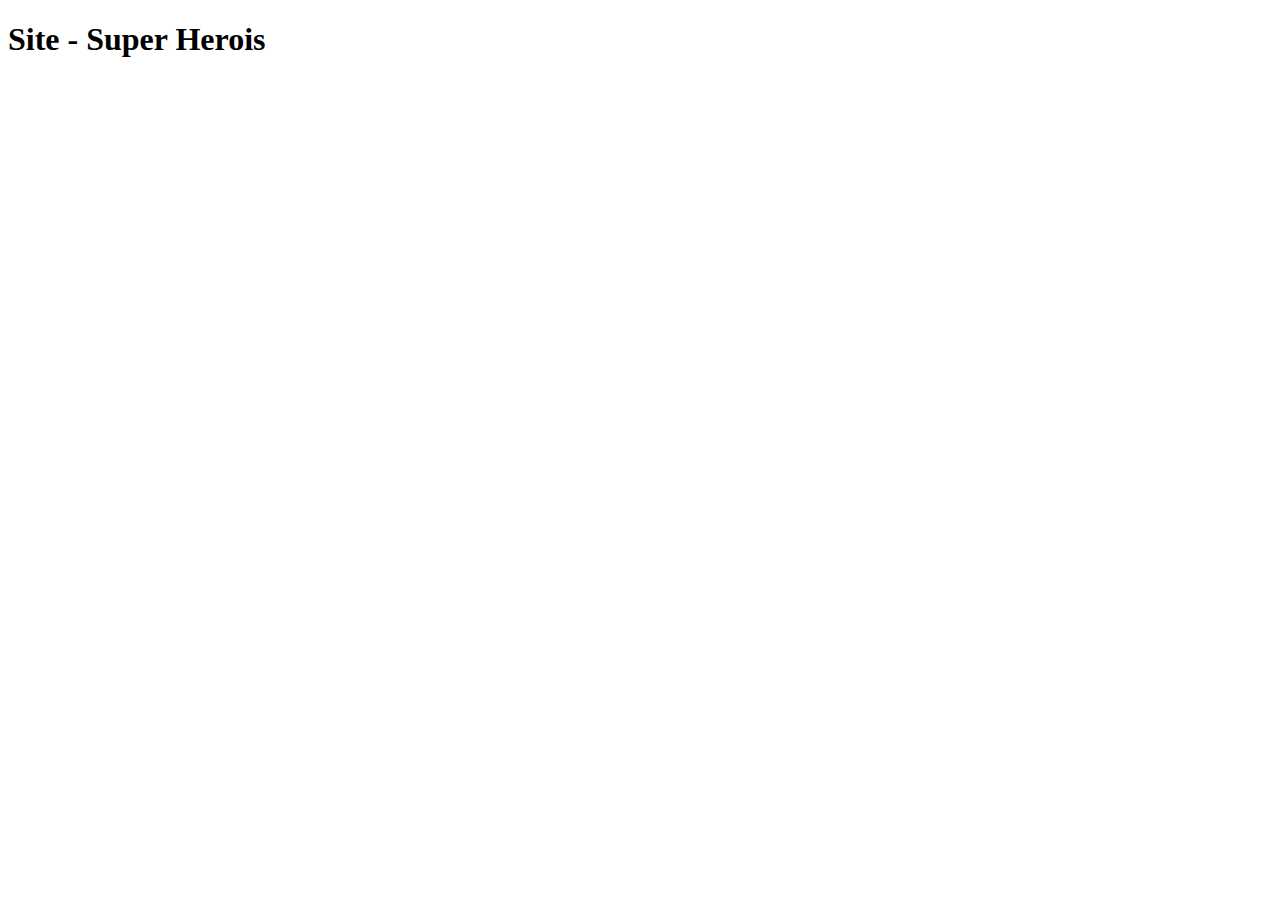
==== index.html @ b8f4fde1 "add atividade-portifolio" ====
<!DOCTYPE html>
<html lang="en">
<head>
    <meta charset="UTF-8">
    <meta http-equiv="X-UA-Compatible" content="IE=edge">
    <meta name="viewport" content="width=device-width, initial-scale=1.0">
    <title>Super Herois</title>
</head>
<body>
    <div>

        <h1>Site - Super Herois</h1>



    </div>
</body>
</html>
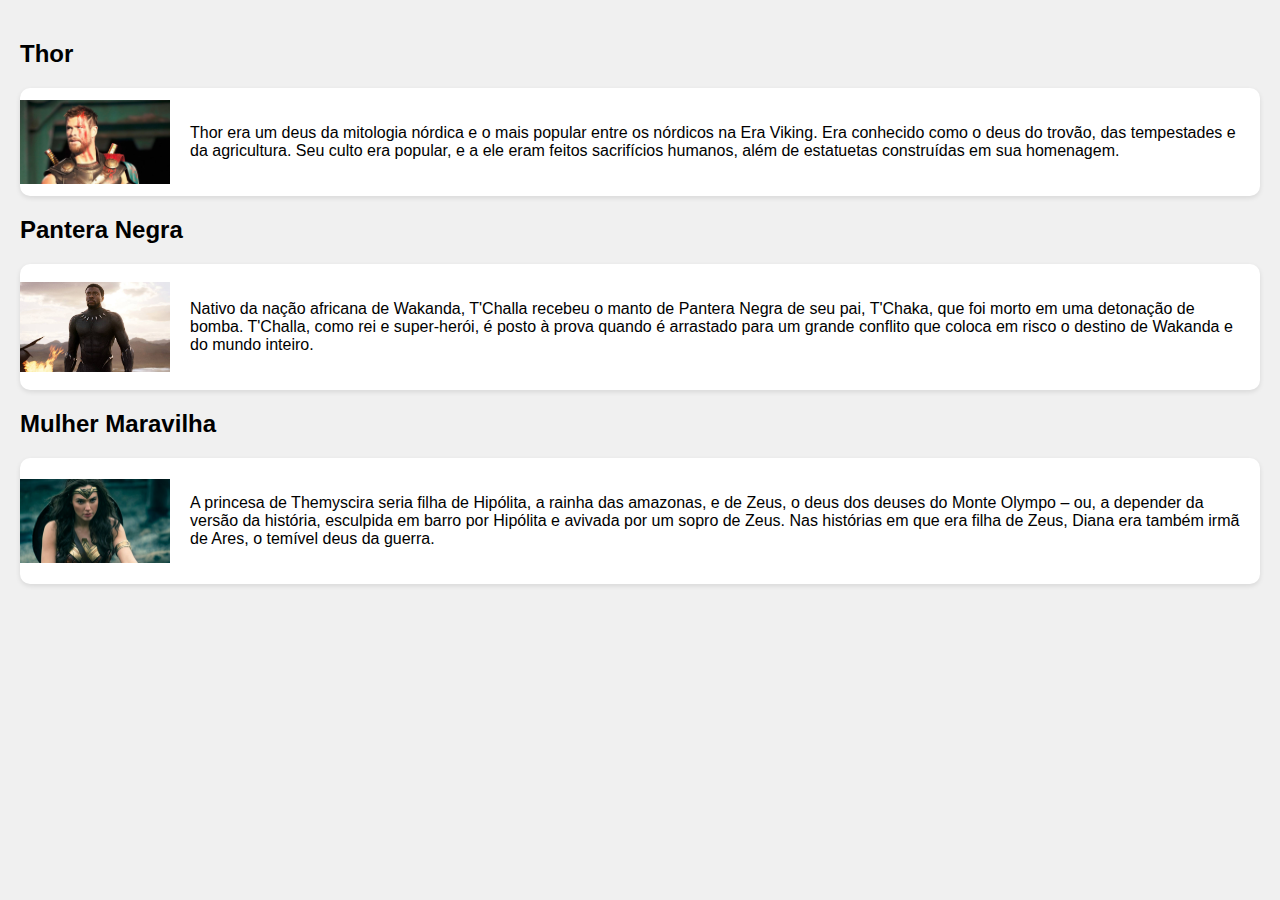
==== commit c9b47fee: "criando meu projeto portifolio" ====
--- a/index.html
+++ b/index.html
@@ -1,18 +1,37 @@
 <!DOCTYPE html>
-<html lang="en">
+<html lang="pt-BR">
 <head>
     <meta charset="UTF-8">
-    <meta http-equiv="X-UA-Compatible" content="IE=edge">
     <meta name="viewport" content="width=device-width, initial-scale=1.0">
-    <title>Super Herois</title>
+    <title>Imagens à Esquerda e Texto à Direita</title>
+   <link rel="stylesheet" href="style.css">
 </head>
 <body>
-    <div>
+ 
+    <h2> Thor </h2>
+    <div class="container">
 
-        <h1>Site - Super Herois</h1>
+        <img src="imagens/thor.webp" alt="Descrição da Imagem 1" class="image">
+        <div class="text">
+            <p>Thor era um deus da mitologia nórdica e o mais popular entre os nórdicos na Era Viking. Era conhecido como o deus do trovão, das tempestades e da agricultura. Seu culto era popular, e a ele eram feitos sacrifícios humanos, além de estatuetas construídas em sua homenagem.</p>
+        </div>
+    </div>
+    
+    <h2>Pantera Negra</h2>
+    <div class="container">
+        <img src="imagens/pantera.jpg" alt="Descrição da Imagem 2" class="image">
+        <div class="text">
+            <p>Nativo da nação africana de Wakanda, T'Challa recebeu o manto de Pantera Negra de seu pai, T'Chaka, que foi morto em uma detonação de bomba. T'Challa, como rei e super-herói, é posto à prova quando é arrastado para um grande conflito que coloca em risco o destino de Wakanda e do mundo inteiro.</p>
+        </div>
+    </div>
+    <h2>Mulher Maravilha</h2>
+    <div class="container">
+        <img src="imagens/mulher-maravilha-2.webp" alt="Descrição da Imagem 3" class="image">
+        <div class="text">
+            
+            <p>A princesa de Themyscira seria filha de Hipólita, a rainha das amazonas, e de Zeus, o deus dos deuses do Monte Olympo – ou, a depender da versão da história, esculpida em barro por Hipólita e avivada por um sopro de Zeus. Nas histórias em que era filha de Zeus, Diana era também irmã de Ares, o temível deus da guerra.</p>
+        </div>
+    </div>
 
-
-
-    </div>
 </body>
 </html>--- a/style.css
+++ b/style.css
@@ -0,0 +1,36 @@
+body {
+    font-family: Arial, sans-serif;
+    background-color: #f0f0f0;
+    margin: 0;
+    padding: 20px;
+}
+
+.container {
+    display: flex;
+    align-items: center;
+    margin-bottom: 20px;
+    background-color: #fff;
+    border-radius: 10px;
+    box-shadow: 0 2px 5px rgba(0, 0, 0, 0.1);
+    overflow: hidden;
+}
+
+.image {
+    width: 150px; /* Tamanho da imagem */
+    height: auto;
+}
+
+.text {
+    padding: 20px;
+    flex: 1; /* O texto ocupa o espaço restante */
+}
+
+@media (max-width: 600px) {
+    .container {
+        flex-direction: column; /* Muda para coluna em telas pequenas */
+    }
+
+    .image {
+        width: 100%; /* Imagem ocupa toda a largura */
+    }
+}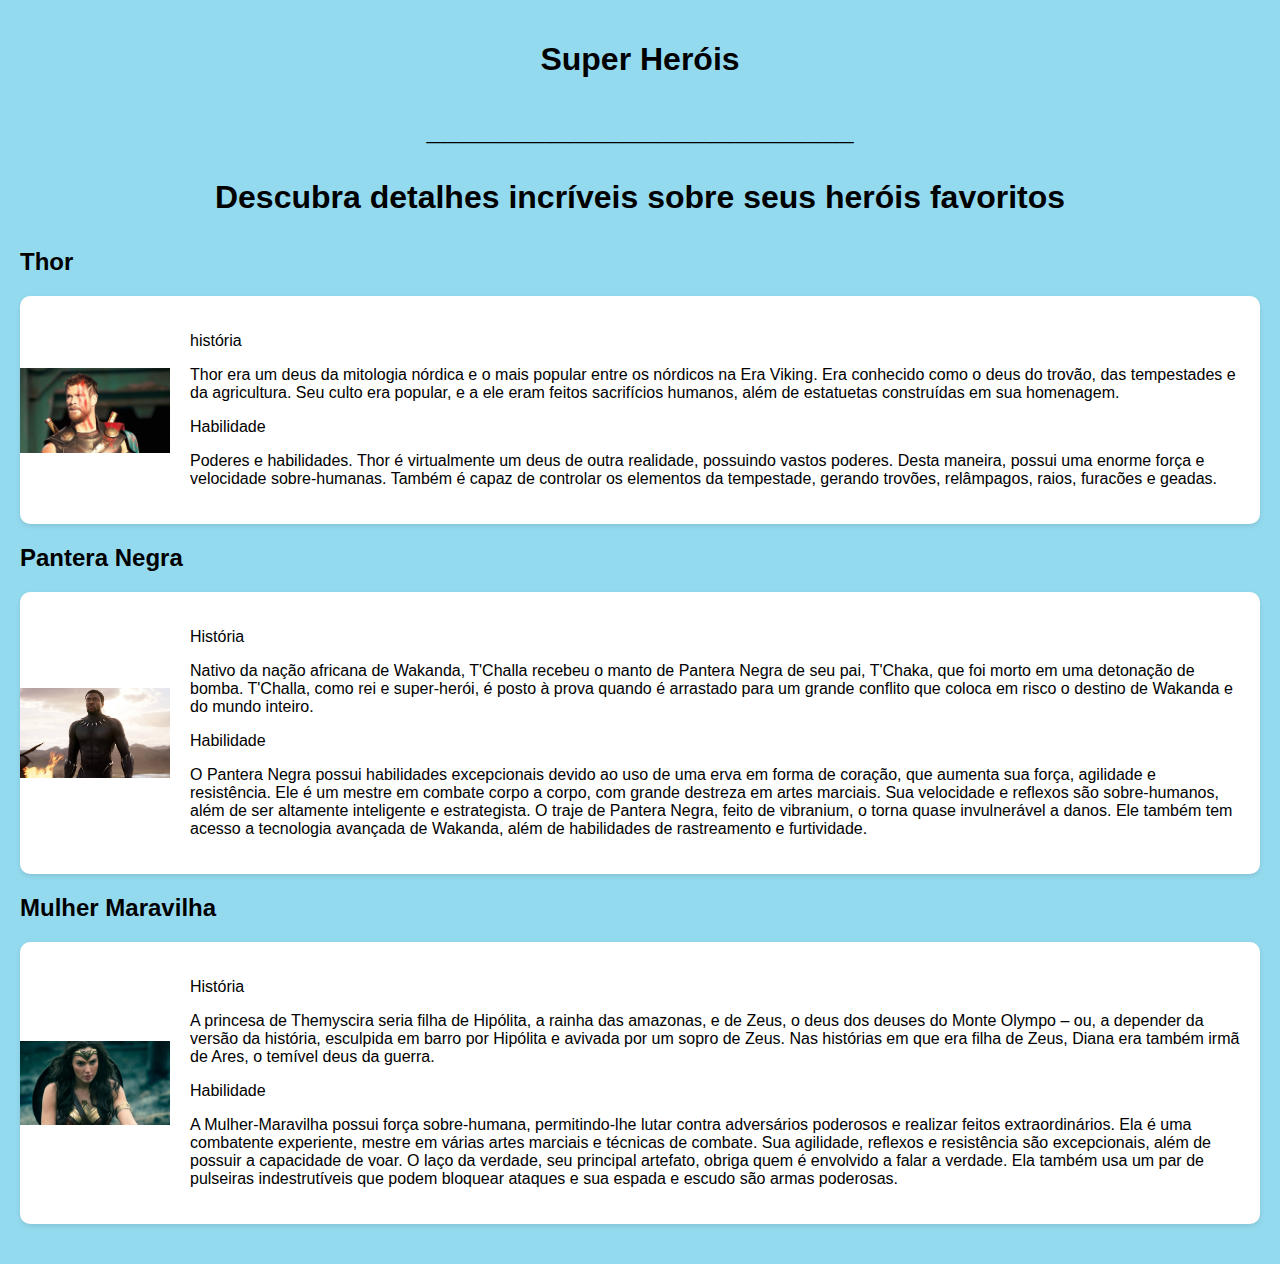
==== commit 9fece9df: "adicione as novas alterações" ====
--- a/index.html
+++ b/index.html
@@ -3,17 +3,27 @@
 <head>
     <meta charset="UTF-8">
     <meta name="viewport" content="width=device-width, initial-scale=1.0">
-    <title>Imagens à Esquerda e Texto à Direita</title>
+    <title>Super Herois</title>
    <link rel="stylesheet" href="style.css">
 </head>
-<body>
+<body class="herois">
  
+    <h1>Super Heróis 
+<p>________________________</p>
+<p>Descubra detalhes incríveis sobre seus heróis favoritos</p>
+
+    </h1>
     <h2> Thor </h2>
     <div class="container">
 
         <img src="imagens/thor.webp" alt="Descrição da Imagem 1" class="image">
         <div class="text">
+            <p>história</p>
             <p>Thor era um deus da mitologia nórdica e o mais popular entre os nórdicos na Era Viking. Era conhecido como o deus do trovão, das tempestades e da agricultura. Seu culto era popular, e a ele eram feitos sacrifícios humanos, além de estatuetas construídas em sua homenagem.</p>
+            <p>Habilidade</p>
+            <p>Poderes e habilidades. Thor é virtualmente um deus de outra realidade, possuindo vastos poderes. Desta maneira, possui uma enorme força e velocidade sobre-humanas. Também é capaz de controlar os elementos da tempestade, gerando trovões, relâmpagos, raios, furacões e geadas.
+            </p>
+
         </div>
     </div>
     
@@ -21,16 +31,24 @@
     <div class="container">
         <img src="imagens/pantera.jpg" alt="Descrição da Imagem 2" class="image">
         <div class="text">
+            <p>História</p>
             <p>Nativo da nação africana de Wakanda, T'Challa recebeu o manto de Pantera Negra de seu pai, T'Chaka, que foi morto em uma detonação de bomba. T'Challa, como rei e super-herói, é posto à prova quando é arrastado para um grande conflito que coloca em risco o destino de Wakanda e do mundo inteiro.</p>
+            <p>Habilidade</p>
+            <p>O Pantera Negra possui habilidades excepcionais devido ao uso de uma erva em forma de coração, que aumenta sua força, agilidade e resistência. Ele é um mestre em combate corpo a corpo, com grande destreza em artes marciais. Sua velocidade e reflexos são sobre-humanos, além de ser altamente inteligente e estrategista. O traje de Pantera Negra, feito de vibranium, o torna quase invulnerável a danos. Ele também tem acesso a tecnologia avançada de Wakanda, além de habilidades de rastreamento e furtividade.</p>
         </div>
     </div>
+
     <h2>Mulher Maravilha</h2>
     <div class="container">
         <img src="imagens/mulher-maravilha-2.webp" alt="Descrição da Imagem 3" class="image">
         <div class="text">
-            
+            <p>História</p>
             <p>A princesa de Themyscira seria filha de Hipólita, a rainha das amazonas, e de Zeus, o deus dos deuses do Monte Olympo – ou, a depender da versão da história, esculpida em barro por Hipólita e avivada por um sopro de Zeus. Nas histórias em que era filha de Zeus, Diana era também irmã de Ares, o temível deus da guerra.</p>
+            <p>Habilidade</p>
+            <p>A Mulher-Maravilha possui força sobre-humana, permitindo-lhe lutar contra adversários poderosos e realizar feitos extraordinários. Ela é uma combatente experiente, mestre em várias artes marciais e técnicas de combate. Sua agilidade, reflexos e resistência são excepcionais, além de possuir a capacidade de voar. O laço da verdade, seu principal artefato, obriga quem é envolvido a falar a verdade. Ela também usa um par de pulseiras indestrutíveis que podem bloquear ataques e sua espada e escudo são armas poderosas.
+            </p>
         </div>
+
     </div>
 
 </body>
--- a/style.css
+++ b/style.css
@@ -33,4 +33,16 @@
     .image {
         width: 100%; /* Imagem ocupa toda a largura */
     }
-}+}
+h1{
+    text-align: center;
+}
+
+.herois{
+    background-color: rgb(148, 218, 239);
+}
+
+.viloes {
+    background-color: #ffe6ee
+}
+    